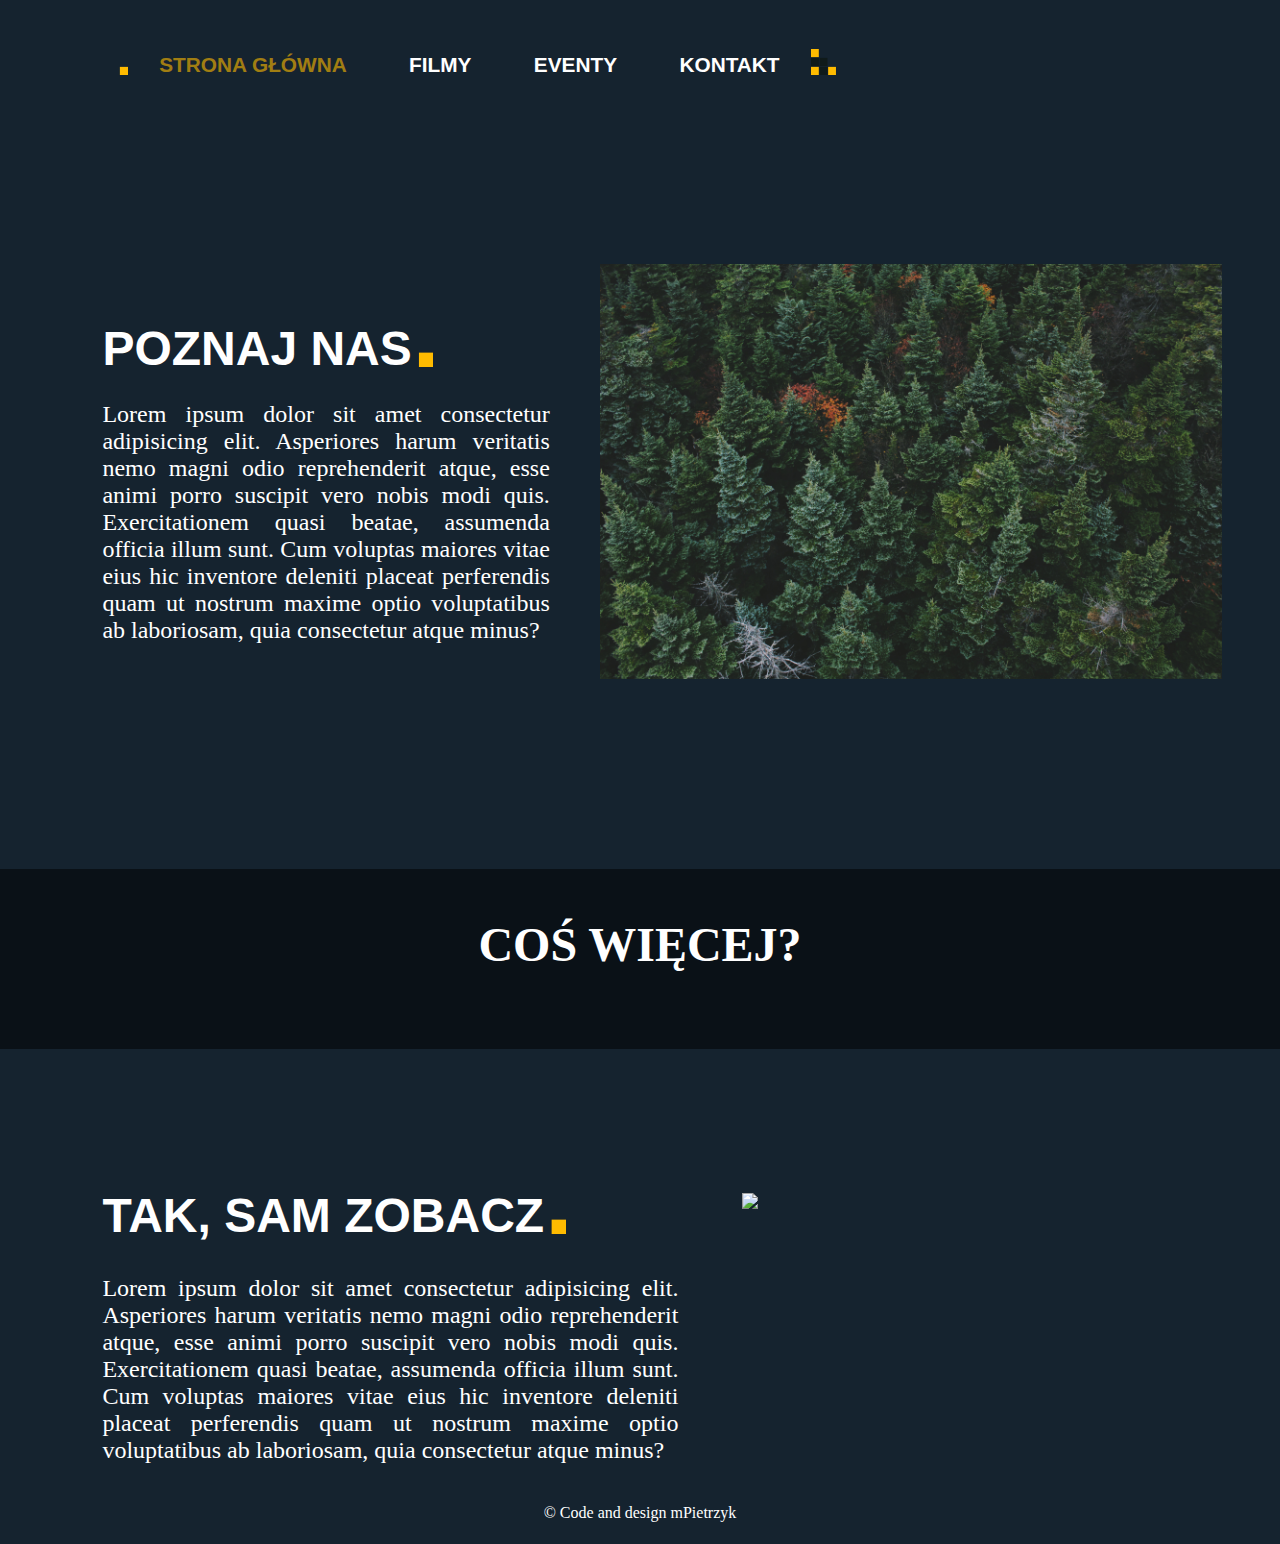
==== index.html @ db1879b5 "Added subpages" ====
<!DOCTYPE HTML>
<html lang="en">
    <head>
        <meta charset="UTF-8" />
        <meta name="viewport" content="width=device-width, initial-scale=1.0" />
		
        <meta name="Project wsei" content="Probably project for wsei">
        <title>Project wsei</title>
		
        <link rel="stylesheet" href="css/style.css" type="text/css"/>
    </head>
    <body>
        <div id="container">
		
			<!--<div id="top_right_img">
				<img src="assets/top_right_icon.png" />
			</div>
			-->
			
			
		
			<div id="navbar">
					<div class="square_icon">
						<img src="assets/svg/rightBottomSmallSquare.svg" />
					</div>
					
					<div class="button" style="opacity: 0.6;">		
						<p><a href="index.html" id="index_text">STRONA GŁÓWNA</a></p>	
					</div>
					<div class="button">
						<p><a href="video.html">FILMY</a></p>
					</div>
					<div class="button">
						<p><a href="events.html">EVENTY</a></p>
					</div>
					<div class="button">
						<p><a href="contact.html">KONTAKT</a></p>
					</div>
					
					<div class="square_icon">
						<img src="assets/svg/leftBottomTriangle.svg" />
					</div>
			</div>
			
			<div id="content">
				<div class="textbar">
					<div class="text_container">
						<div class="header">
							<span>
								POZNAJ NAS
							</span>
						</div>
						
						<div class="title_image">
							<img src="assets/svg/rightBottomSmallSquare.svg" />
						</div>
						<div style="clear:both;"></div>
						
						<div class="inner_text">
							<span>
								Lorem ipsum dolor sit amet consectetur adipisicing elit. Asperiores harum veritatis
								nemo magni odio reprehenderit atque, esse animi porro suscipit vero nobis modi quis.
								Exercitationem quasi beatae, assumenda officia illum sunt. Cum voluptas maiores
								vitae eius hic inventore deleniti placeat perferendis quam ut nostrum maxime optio
								voluptatibus ab laboriosam, quia consectetur atque minus?
							</span>
						</div>
					</div>
					
					<div class="image_container">
						<img src="assets/images/background.jpg" />
					</div>
				</div>
				
				<div class="textbar">
					<div class="text_middle">
						<div class="text_middle_background">
						</div>
						<span>
							COŚ WIĘCEJ?
						</span>
					</div>
				</div>
				
				<div class="textbar">
					<div class="text_container">
						<div class="header">
							<span>
								TAK, SAM ZOBACZ
							</span>
						</div>
						<div class="title_image">
							<img src="assets/svg/rightBottomSmallSquare.svg" />
						</div>
						<div style="clear:both;"></div>
						
						<div class="inner_text">
							<span>
								Lorem ipsum dolor sit amet consectetur adipisicing elit. Asperiores harum veritatis
								nemo magni odio reprehenderit atque, esse animi porro suscipit vero nobis modi quis.
								Exercitationem quasi beatae, assumenda officia illum sunt. Cum voluptas maiores
								vitae eius hic inventore deleniti placeat perferendis quam ut nostrum maxime optio
								voluptatibus ab laboriosam, quia consectetur atque minus?
							</span>
						</div>
					</div>
					
					<div class="image_container">
						<img src="https://placekitten.com/600/600" />
					</div>
				</div>
			</div>
			
			<div id="footer">
				<p>© Code and design mPietrzyk</p>
			</div>
			
        </div>
</html>
---- css/style.css ----
html {
	width: 100%;
    height: 100%;
	
    margin: 0;
    padding: 0;
}

body {
	width: 100%;
	margin: 0;
    padding: 0;
	
	overflow-x: hidden;
	
	color: white;
	
	background-color: #15232f;
	
	
	background-image: url("../assets/images/background3.png");
	background-repeat: no-repeat;
	background-attachment: fixed;
	background-size: cover;
}

a{
	text-decoration: none;
	color: white;
}

#top_right_img{
	
	position: absolute;
	
	top: 0;
	right: 0;
	
	z-index: -1;
}

#index_text{
	color: #0f1a1a;
	color: #ffbb00;

	border-bottom: 1px none black;
	
	-webkit-transition: all 400ms ease;
    -moz-transition: all 400ms ease;
    -o-transition: all 400ms ease;
    -ms-transition: all 400ms ease;
    transition: all 400ms ease;
}

#index_text:hover{
	border-bottom: 1px solid #ffbb00;
}

#container{
	
}

#content{
	margin-top: 15em;
	
	width: 100%;
	
	display: flex;
	flex-direction: column;
	
	text-align:center;
}

#navbar{
	padding-left: 8%;
	height: 4em;
	margin-top: 2em;
	
	font-size: 1em;

	display: flex;
	flex-direction: row;
	justify-content: center;
	
	font-family: 'Anton', sans-serif;
	
	z-index: 10;
	position: absolute;
	top: 0;
	left: 0;
}

#footer{
	width: 100%;
	height: 2.5em;
	margin-top: 2.5em;

	text-align: center;
	justify-content: center;
	
	z-index: 10;
	
	bottom: 0;
}

.square_icon {
	align-self: center;
}

.square_icon img{
	height: 1.6em;
	width: 1.6em;
}

.button{
	margin-left: 1.5em;
	margin-right: 1.5em;
	height: 100%;
	
	font-size: 1.3em;
	
	text-align: center;
	
	font-weight: bold;
	
	box-sizing: border-box;
}

.button p a{
	 border-bottom: 1px none black;
	 
	-webkit-transition: all 400ms ease;
    -moz-transition: all 400ms ease;
    -o-transition: all 400ms ease;
    -ms-transition: all 400ms ease;
    transition: all 400ms ease;
}

.button:hover p a{
	border-bottom: 1.1px solid white;
}

.button2:active{
	background: rgb(0,0,0);
	background: radial-gradient(circle, rgba(0,0,0, 0.4) 0%, rgba(0,0,0, 0) 40%);
}

.textbar{
	width: 100%;
	margin-top: 1em;

	font-size: 1.5em;
	text-align: justify;
	
	display: flex;
	flex-direction: row;
}

.text_container{
	max-width: 50%;
	padding-left: 8%;
	
	margin-top: auto;
	margin-bottom: auto;
}

.inner_text{
	max-width: 90%;
}

.header{
	float:left;
	
	font-size: 2em;
	font-weight: bold;
	margin-bottom: 5%;
	
	font-family: 'Anton', sans-serif;
}

.title_image img{
	width: 1.9em;
	height: 1.9em;
	
	margin-left: -1em;
}

.text_middle{
	width: 100%;
	
	margin-top: 15%;
	margin-bottom: 15%;
	
	font-size: 2em;
	font-weight: bold;
	
	text-align: center;
	justify-content: center;
	z-index: 1;
	
	position: static;
}

.image_container img{
	max-width: 95%;
	max-height: 95%;
}

.text_middle_background{
	width: 100%;
	height: 20%;
	
	font-size: 1em;
	
	opacity: 0.5;
	
	position: absolute;
	margin-top: -3.75%;
	
	background-color: black;
	z-index: -1;  
}

.video{
	width: 95%;
	height: 95%;
	
	padding-bottom: 3%;
	
	margin-left: 2.5%;
}

/* Photos autors:
- Background by Kyle Loftus from Pexels

*/
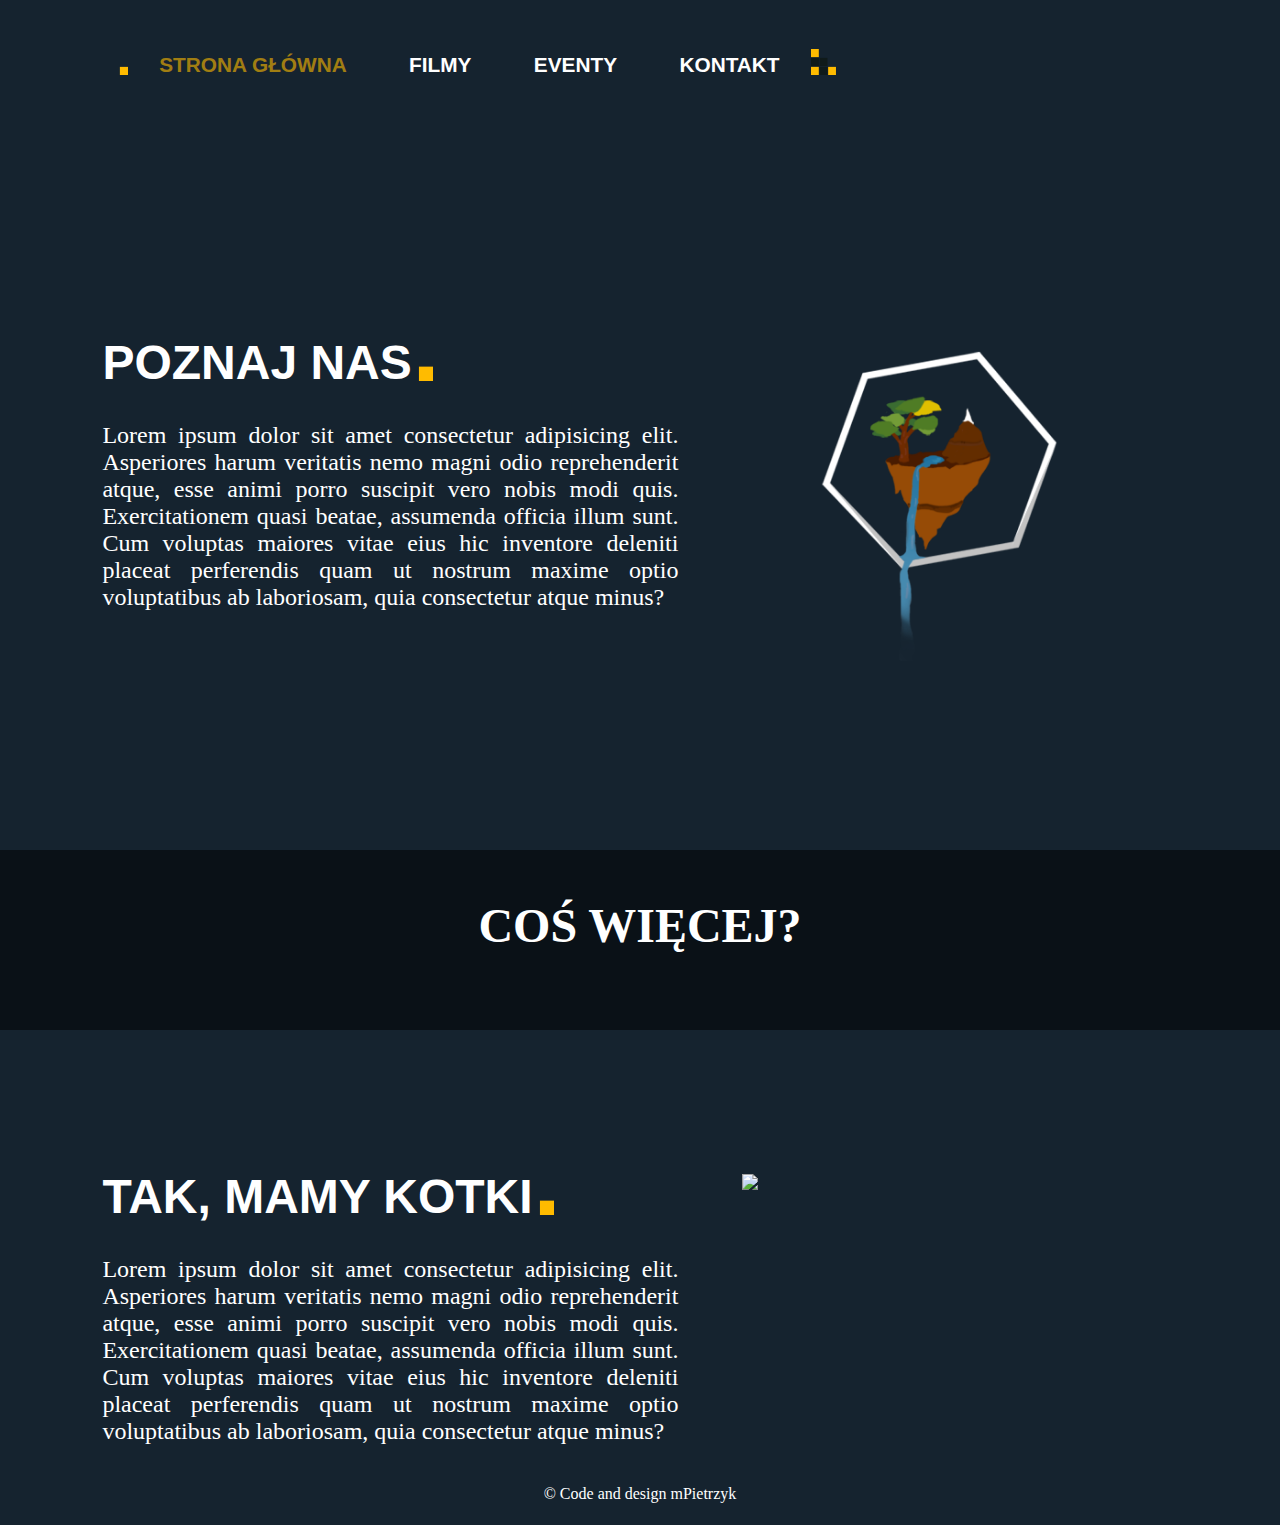
==== commit 9ac5f0a7: "Added contact page, fixed events page, added and fixed video in videos page." ====
--- a/index.html
+++ b/index.html
@@ -68,7 +68,7 @@
 					</div>
 					
 					<div class="image_container">
-						<img src="assets/images/background.jpg" />
+						<img src="assets/images/islandIcon.png" />
 					</div>
 				</div>
 				
@@ -86,7 +86,7 @@
 					<div class="text_container">
 						<div class="header">
 							<span>
-								TAK, SAM ZOBACZ
+								TAK, MAMY KOTKI
 							</span>
 						</div>
 						<div class="title_image">
--- a/css/style.css
+++ b/css/style.css
@@ -8,6 +8,7 @@
 
 body {
 	width: 100%;
+	height: 100%;
 	margin: 0;
     padding: 0;
 	
@@ -57,13 +58,14 @@
 }
 
 #container{
-	
+	display: block;
 }
 
 #content{
 	margin-top: 15em;
 	
 	width: 100%;
+	height: 300%;
 	
 	display: flex;
 	flex-direction: column;
@@ -94,7 +96,7 @@
 	width: 100%;
 	height: 2.5em;
 	margin-top: 2.5em;
-
+	
 	text-align: center;
 	justify-content: center;
 	
@@ -230,6 +232,52 @@
 	margin-left: 2.5%;
 }
 
+.outline_button{
+	border: 1px solid white;
+	height: 3em;
+	width: 5em;
+	margin-left: auto;
+	margin-right: auto;
+	
+	color: white;
+	background-color: transparent;
+}
+
+.outline_button:active{
+	opacity: 0.8;
+}
+
+#newObjContainter{
+	width: 60%;
+	margin-left: auto;
+	margin-right: auto;
+	
+	margin-top: 5em;
+	margin-bottom: 5em;
+}
+
+.removable_element{
+	width: 10em;
+	height: 10em;
+	background-color: black;
+	
+	margin-left: 1em;
+	margin-top: 1em;
+	float: left;
+}
+
+.exit_button{
+	width: 2em;
+	height: 2em;
+	
+	border: 1px solid white;
+	margin-left: auto;
+	margin-right: auto;
+	
+	color: black;
+	background-color: transparent;
+}
+
 /* Photos autors:
 - Background by Kyle Loftus from Pexels
 
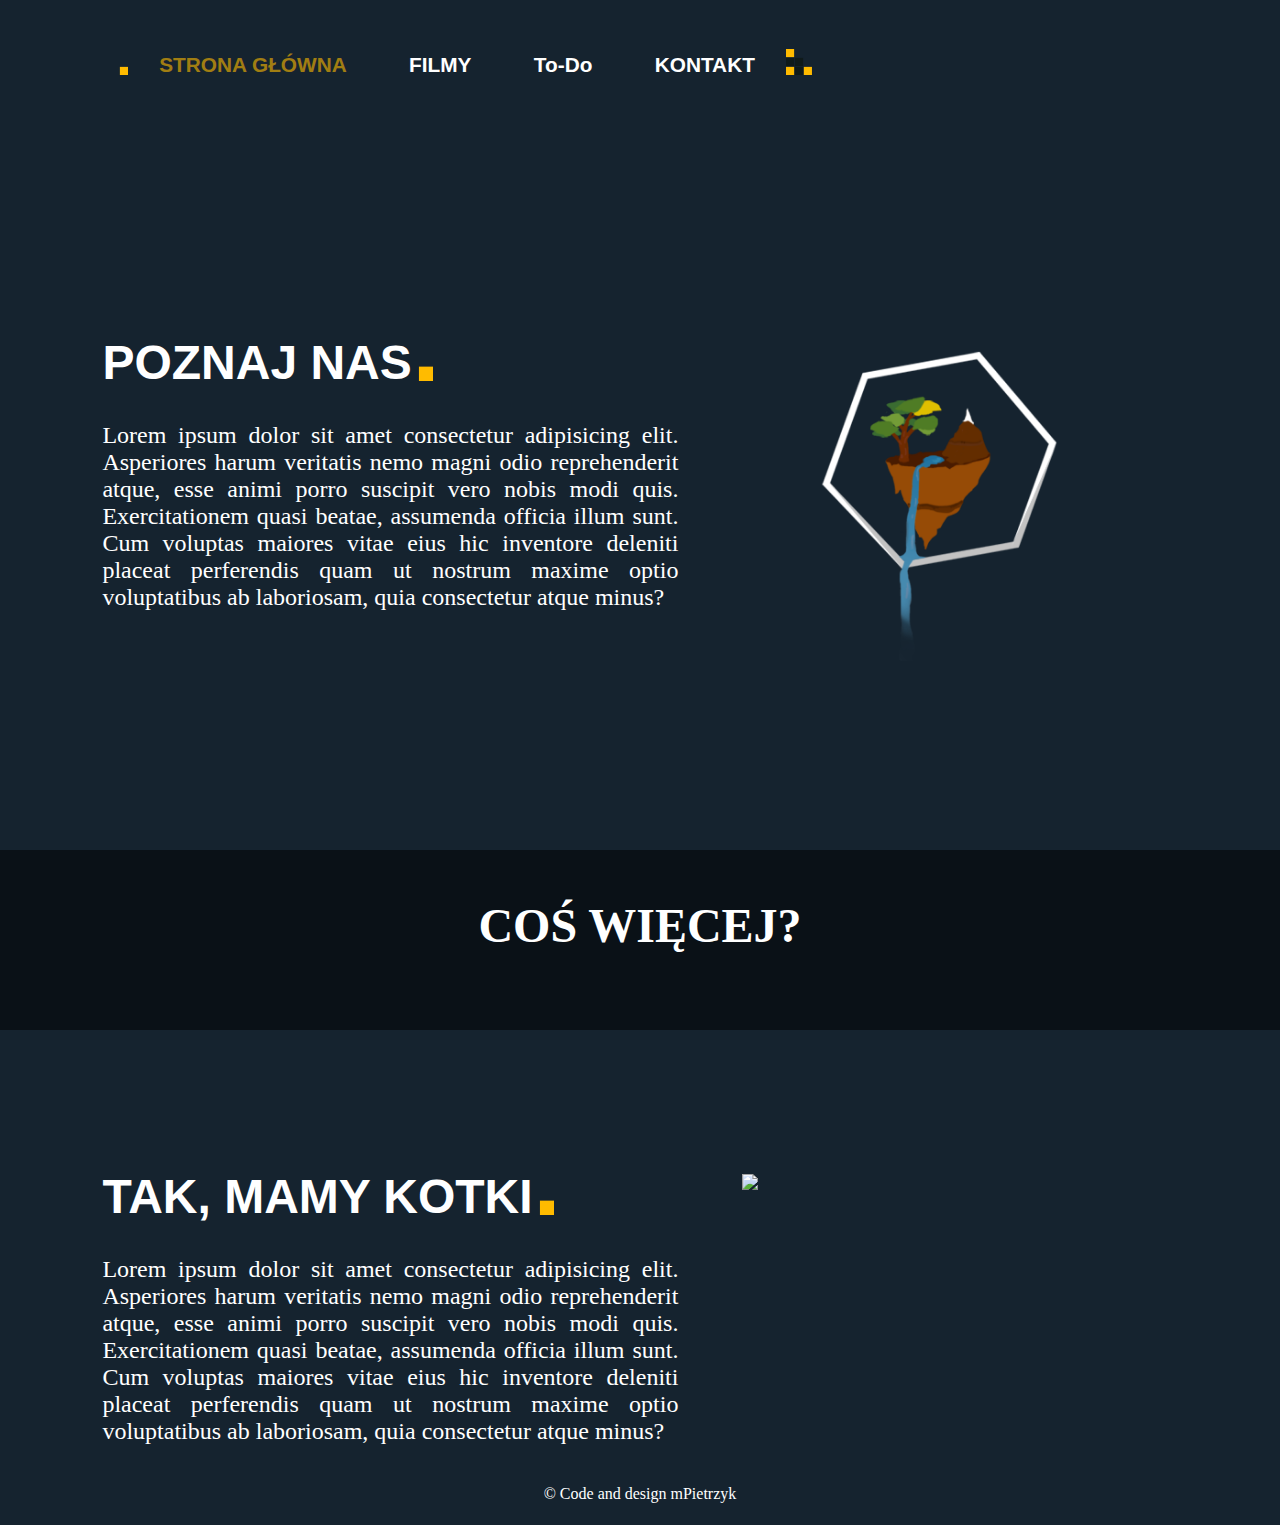
==== commit ffbbdece: "Added To-Do list" ====
--- a/index.html
+++ b/index.html
@@ -31,7 +31,7 @@
 						<p><a href="video.html">FILMY</a></p>
 					</div>
 					<div class="button">
-						<p><a href="events.html">EVENTY</a></p>
+						<p><a href="events.html">To-Do</a></p>
 					</div>
 					<div class="button">
 						<p><a href="contact.html">KONTAKT</a></p>
--- a/css/style.css
+++ b/css/style.css
@@ -1,14 +1,5 @@
-html {
-	width: 100%;
-    height: 100%;
-	
-    margin: 0;
-    padding: 0;
-}
-
 body {
 	width: 100%;
-	height: 100%;
 	margin: 0;
     padding: 0;
 	
@@ -25,13 +16,14 @@
 	background-size: cover;
 }
 
+/* Remove decoration from the link */
 a{
 	text-decoration: none;
 	color: white;
 }
 
+/*
 #top_right_img{
-	
 	position: absolute;
 	
 	top: 0;
@@ -39,7 +31,9 @@
 	
 	z-index: -1;
 }
-
+*/
+
+/* Index page text */
 #index_text{
 	color: #0f1a1a;
 	color: #ffbb00;
@@ -53,6 +47,7 @@
     transition: all 400ms ease;
 }
 
+/* Show underline of index text */
 #index_text:hover{
 	border-bottom: 1px solid #ffbb00;
 }
@@ -254,6 +249,9 @@
 	
 	margin-top: 5em;
 	margin-bottom: 5em;
+	
+	display: flex;
+	flex-direction: column;
 }
 
 .removable_element{
@@ -278,6 +276,48 @@
 	background-color: transparent;
 }
 
+.todo_input_text_field{
+	width: 40%;
+	
+	margin-left: auto;
+	margin-right: auto;
+	
+	margin-bottom: 2em;
+}
+
+.row{
+	width: 100%;
+	
+	display: flex;
+	flex-direction: row;
+	justify-content: center;
+}
+
+.row_field{
+	padding: 20px;
+	text-align: center;
+	overflow-wrap: break-word;
+	/*flex-basis: 5%;*/
+}
+
+/* 
+	To-Do list architecture: 
+		1. Task ID - text, assigned by the script
+		2. Task assignee - drop-down select list
+		3. Task text - text, entered by the user
+		4. Task finished - checkbox
+		5. Edit task - button
+		6. Remove task - button
+*/
+
+.row_field:nth-child(3){
+	width: 40%;
+}
+
+.row_field:nth-child(even){
+	background-color: black;
+}
+
 /* Photos autors:
 - Background by Kyle Loftus from Pexels
 
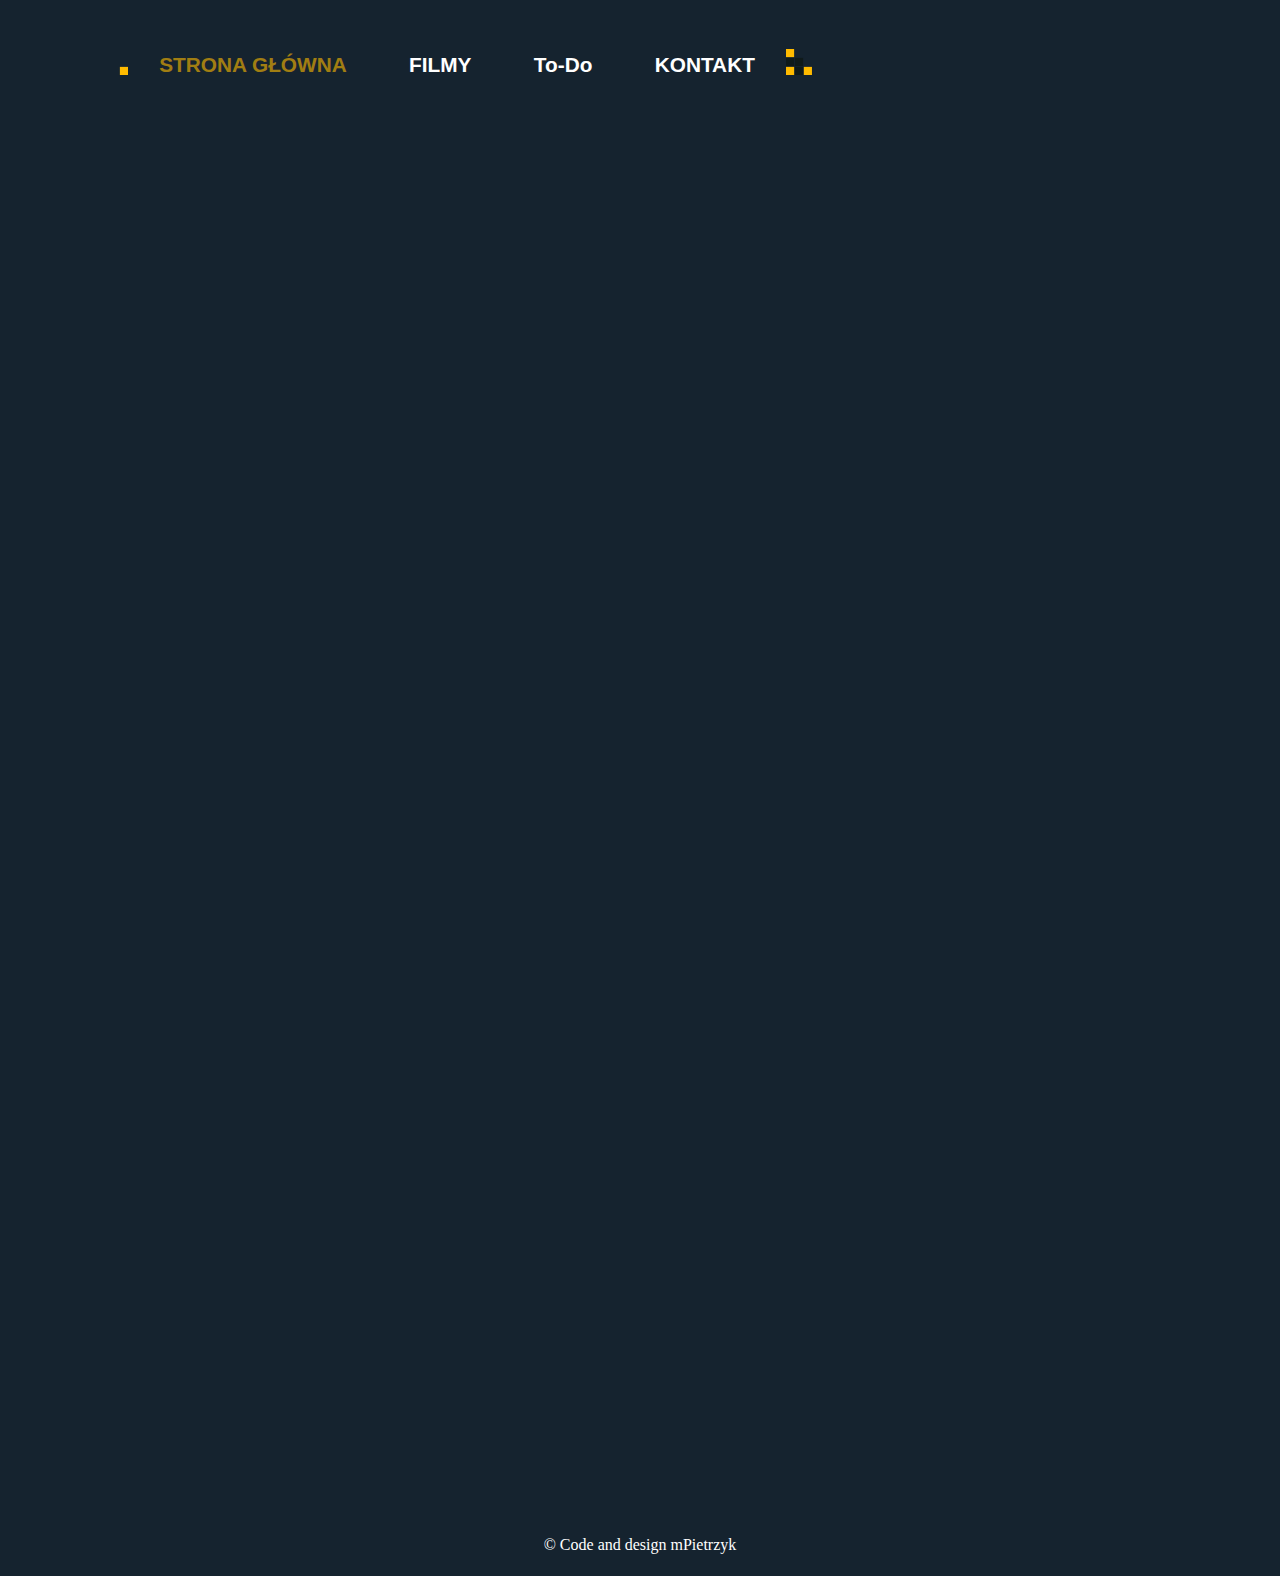
==== commit 50eb4211: "Adding animations" ====
--- a/index.html
+++ b/index.html
@@ -18,7 +18,6 @@
 			-->
 			
 			
-		
 			<div id="navbar">
 					<div class="square_icon">
 						<img src="assets/svg/rightBottomSmallSquare.svg" />
@@ -41,6 +40,7 @@
 						<img src="assets/svg/leftBottomTriangle.svg" />
 					</div>
 			</div>
+			
 			
 			<div id="content">
 				<div class="textbar">
@@ -74,8 +74,6 @@
 				
 				<div class="textbar">
 					<div class="text_middle">
-						<div class="text_middle_background">
-						</div>
 						<span>
 							COŚ WIĘCEJ?
 						</span>
--- a/css/style.css
+++ b/css/style.css
@@ -14,6 +14,16 @@
 	background-repeat: no-repeat;
 	background-attachment: fixed;
 	background-size: cover;
+}
+
+@keyframes enter {
+    from { transform: translate(10%); opacity: 0;}
+    to   { transform: translate(0%); opacity: 1; }
+}
+
+@keyframes fadein {
+    from { opacity: 0; }
+    to   { opacity: 1; }
 }
 
 /* Remove decoration from the link */
@@ -85,6 +95,8 @@
 	position: absolute;
 	top: 0;
 	left: 0;
+	
+	animation: enter 1s;
 }
 
 #footer{
@@ -151,6 +163,12 @@
 	
 	display: flex;
 	flex-direction: row;
+	
+	opacity: 0;
+
+	animation: enter 1s;
+	animation-delay: 0.5s;
+	animation-fill-mode: forwards;
 }
 
 .text_container{
@@ -173,6 +191,12 @@
 	margin-bottom: 5%;
 	
 	font-family: 'Anton', sans-serif;
+	
+	opacity: 0;
+
+	animation: enter 1s;
+	animation-delay: 0.8s;
+	animation-fill-mode: forwards;
 }
 
 .title_image img{
@@ -180,6 +204,12 @@
 	height: 1.9em;
 	
 	margin-left: -1em;
+	
+	opacity: 0;
+
+	animation: enter 1s;
+	animation-delay: 1s;
+	animation-fill-mode: forwards;
 }
 
 .text_middle{
@@ -187,6 +217,8 @@
 	
 	margin-top: 15%;
 	margin-bottom: 15%;
+	padding-top: 2%;
+	padding-bottom: 2%;
 	
 	font-size: 2em;
 	font-weight: bold;
@@ -194,6 +226,8 @@
 	text-align: center;
 	justify-content: center;
 	z-index: 1;
+	
+	background-color: rgba(0, 0, 0, 0.6);
 	
 	position: static;
 }
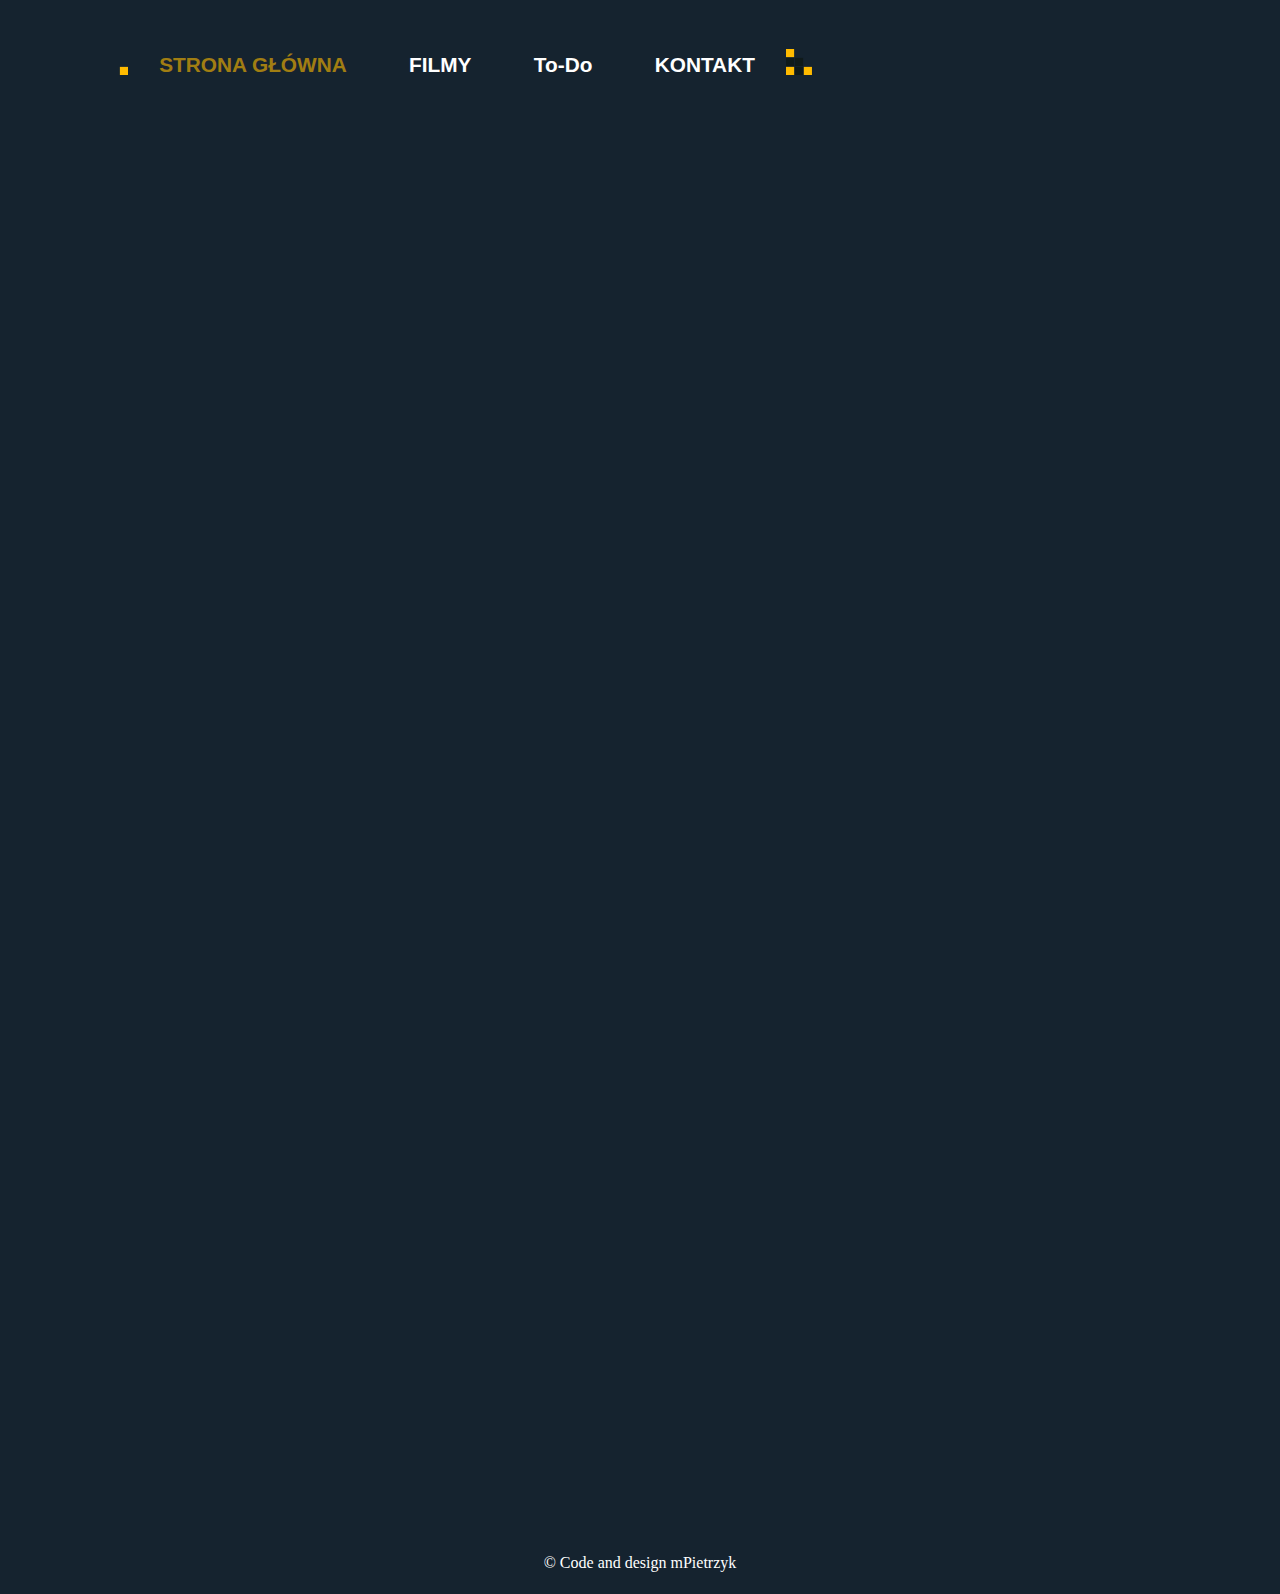
==== commit 0abc3213: "Added scaling based on screen size" ====
--- a/index.html
+++ b/index.html
@@ -8,6 +8,7 @@
         <title>Project wsei</title>
 		
         <link rel="stylesheet" href="css/style.css" type="text/css"/>
+        <link rel="stylesheet" href="fontello/css/fontello.css" type="text/css"/>
     </head>
     <body>
         <div id="container">
@@ -39,6 +40,27 @@
 					<div class="square_icon">
 						<img src="assets/svg/leftBottomTriangle.svg" />
 					</div>
+			</div>
+			
+			<div id="hamburger_icon">
+				<i class="icon-menu" onclick="ShowMobileMenu()"></i>
+			</div>
+			
+			<div id="mobile_menu">
+			<div id="mobile_menu_buttons">
+				<div class="button" style="opacity: 0.6;">		
+					<p><a href="index.html" id="index_text">STRONA GŁÓWNA</a></p>	
+				</div>
+				<div class="button">
+					<p><a href="video.html">FILMY</a></p>
+				</div>
+				<div class="button">
+					<p><a href="events.html">To-Do</a></p>
+				</div>
+				<div class="button">
+					<p><a href="contact.html">KONTAKT</a></p>
+				</div>
+			</div>
 			</div>
 			
 			
@@ -93,13 +115,13 @@
 						<div style="clear:both;"></div>
 						
 						<div class="inner_text">
-							<span>
+							<div>
 								Lorem ipsum dolor sit amet consectetur adipisicing elit. Asperiores harum veritatis
 								nemo magni odio reprehenderit atque, esse animi porro suscipit vero nobis modi quis.
 								Exercitationem quasi beatae, assumenda officia illum sunt. Cum voluptas maiores
 								vitae eius hic inventore deleniti placeat perferendis quam ut nostrum maxime optio
 								voluptatibus ab laboriosam, quia consectetur atque minus?
-							</span>
+							</div>
 						</div>
 					</div>
 					
@@ -114,6 +136,7 @@
 			</div>
 			
         </div>
+		<script src="js/menuMobile.js"></script>
 </html>
 
 
--- a/css/style.css
+++ b/css/style.css
@@ -14,6 +14,11 @@
 	background-repeat: no-repeat;
 	background-attachment: fixed;
 	background-size: cover;
+}
+
+@keyframes enter_top {
+    from { transform: translate(0, -20%); opacity: 0;}
+    to   { transform: translate(0, 0%); opacity: 1; }
 }
 
 @keyframes enter {
@@ -84,7 +89,7 @@
 	margin-top: 2em;
 	
 	font-size: 1em;
-
+	
 	display: flex;
 	flex-direction: row;
 	justify-content: center;
@@ -97,6 +102,14 @@
 	left: 0;
 	
 	animation: enter 1s;
+}
+
+#hamburger_icon, #mobile_menu{
+	visibility: hidden;
+}
+
+.animate_top_enter{
+		animation: enter_top 1s;
 }
 
 #footer{
@@ -288,6 +301,7 @@
 	flex-direction: column;
 }
 
+/*
 .removable_element{
 	width: 10em;
 	height: 10em;
@@ -309,8 +323,9 @@
 	color: black;
 	background-color: transparent;
 }
-
-.todo_input_text_field{
+*/
+
+#todo_input_text_field{
 	width: 40%;
 	
 	margin-left: auto;
@@ -331,8 +346,31 @@
 	padding: 20px;
 	text-align: center;
 	overflow-wrap: break-word;
-	/*flex-basis: 5%;*/
-}
+	overflow-y: auto;
+	
+	display: flex;
+	
+	justify-content: center;
+	align-items: center;
+}
+
+#row_id{
+	width: 5%;
+	font-weight: bold;
+}
+#assignee{
+	width: 15%;
+}
+#description{
+	width: 55%;
+}
+#finished{
+	width: 10%;
+}
+#edit_remove{
+	width: 15%;
+}
+
 
 /* 
 	To-Do list architecture: 
@@ -344,17 +382,53 @@
 		6. Remove task - button
 */
 
-.row_field:nth-child(3){
-	width: 40%;
-}
-
 .row_field:nth-child(even){
-	background-color: black;
-}
+	background-color: rgb(0, 0, 0, 0.9);
+}
+
+.row_field:nth-child(odd){
+	background-color: rgb(0, 0, 0, 0.2);
+}
+
+@media only screen and (max-width: 640px){
+	#navbar{
+		visibility: hidden;
+	}
+	
+	#hamburger_icon{
+		visibility: visible;
+		font-size: 4em;
+	}
+	
+	#hamburger_icon i {
+		background-color: rgb(0,0,0, 0.5);
+	}
+	
+	#mobile_menu{
+		visibility: visible;
+		
+		width: 100%;
+		font-size: 2em;
+		
+		background-color: rgb(0, 0 ,0 , 0.2);
+	}
+	
+	#content{
+		margin-top: 0;
+	}
+	
+	#newObjContainter{
+		width: 90%;
+	}
+	
+	#todo_input_text_field{
+		width: 80%;
+	}
+}
+
 
 /* Photos autors:
 - Background by Kyle Loftus from Pexels
-
 */
 
 
--- a/fontello/css/fontello.css
+++ b/fontello/css/fontello.css
@@ -0,0 +1,64 @@
+@font-face {
+  font-family: 'fontello';
+  src: url('../font/fontello.eot?69481938');
+  src: url('../font/fontello.eot?69481938#iefix') format('embedded-opentype'),
+       url('../font/fontello.woff2?69481938') format('woff2'),
+       url('../font/fontello.woff?69481938') format('woff'),
+       url('../font/fontello.ttf?69481938') format('truetype'),
+       url('../font/fontello.svg?69481938#fontello') format('svg');
+  font-weight: normal;
+  font-style: normal;
+}
+/* Chrome hack: SVG is rendered more smooth in Windozze. 100% magic, uncomment if you need it. */
+/* Note, that will break hinting! In other OS-es font will be not as sharp as it could be */
+/*
+@media screen and (-webkit-min-device-pixel-ratio:0) {
+  @font-face {
+    font-family: 'fontello';
+    src: url('../font/fontello.svg?69481938#fontello') format('svg');
+  }
+}
+*/
+ 
+ [class^="icon-"]:before, [class*=" icon-"]:before {
+  font-family: "fontello";
+  font-style: normal;
+  font-weight: normal;
+  speak: never;
+ 
+  display: inline-block;
+  text-decoration: inherit;
+  width: 1em;
+  margin-right: .2em;
+  text-align: center;
+  /* opacity: .8; */
+ 
+  /* For safety - reset parent styles, that can break glyph codes*/
+  font-variant: normal;
+  text-transform: none;
+ 
+  /* fix buttons height, for twitter bootstrap */
+  line-height: 1em;
+ 
+  /* Animation center compensation - margins should be symmetric */
+  /* remove if not needed */
+  margin-left: .2em;
+ 
+  /* you can be more comfortable with increased icons size */
+  /* font-size: 120%; */
+ 
+  /* Font smoothing. That was taken from TWBS */
+  -webkit-font-smoothing: antialiased;
+  -moz-osx-font-smoothing: grayscale;
+ 
+  /* Uncomment for 3D effect */
+  /* text-shadow: 1px 1px 1px rgba(127, 127, 127, 0.3); */
+}
+ 
+.icon-trash-empty:before { content: '\e800'; } /* '' */
+.icon-home-outline:before { content: '\e801'; } /* '' */
+.icon-pencil:before { content: '\e802'; } /* '' */
+.icon-ok:before { content: '\e803'; } /* '' */
+.icon-ok-circled2:before { content: '\e804'; } /* '' */
+.icon-hourglass:before { content: '\e805'; } /* '' */
+.icon-menu:before { content: '\f0c9'; } /* '' */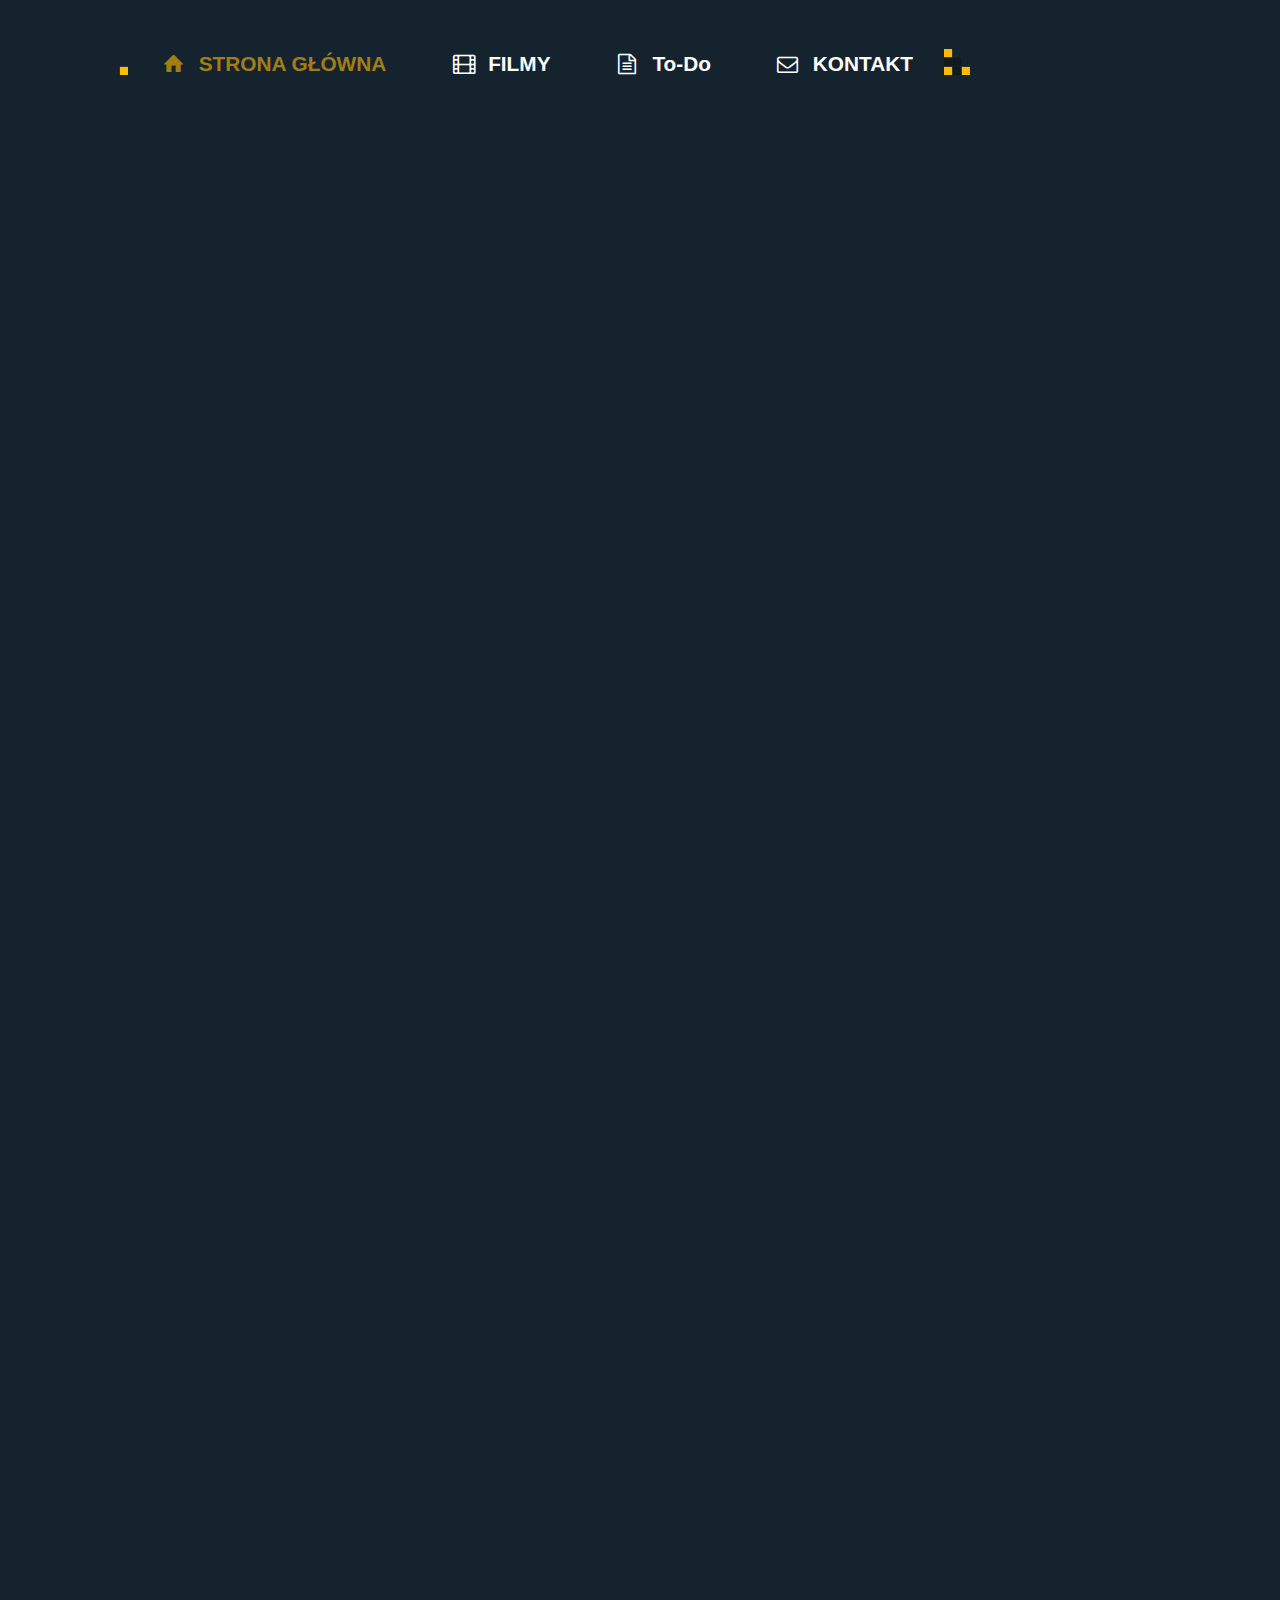
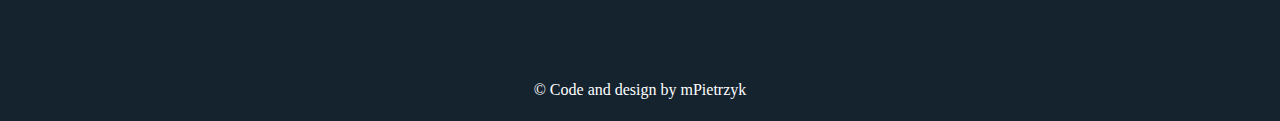
==== commit 58c101de: "Fixed some minor issues" ====
--- a/index.html
+++ b/index.html
@@ -24,17 +24,21 @@
 						<img src="assets/svg/rightBottomSmallSquare.svg" />
 					</div>
 					
-					<div class="button" style="opacity: 0.6;">		
-						<p><a href="index.html" id="index_text">STRONA GŁÓWNA</a></p>	
+					<div class="button" style="opacity: 0.6;">
+						<i class="icon-home" style="color: #ffbb00">&ensp;</i>
+						<span><a id="index_text">STRONA GŁÓWNA</a></span>	
 					</div>
 					<div class="button">
-						<p><a href="video.html">FILMY</a></p>
+						<i class="icon-video">&ensp;</i>
+						<span><a href="video.html">FILMY</a></span>
 					</div>
 					<div class="button">
-						<p><a href="events.html">To-Do</a></p>
+						<i class="icon-doc-text">&ensp;</i>
+						<span><a href="events.html">To-Do</a></span>
 					</div>
 					<div class="button">
-						<p><a href="contact.html">KONTAKT</a></p>
+						<i class="icon-mail">&ensp;</i>
+						<span><a href="contact.html">KONTAKT</a></span>
 					</div>
 					
 					<div class="square_icon">
@@ -48,17 +52,21 @@
 			
 			<div id="mobile_menu">
 			<div id="mobile_menu_buttons">
-				<div class="button" style="opacity: 0.6;">		
-					<p><a href="index.html" id="index_text">STRONA GŁÓWNA</a></p>	
+				<div class="button" style="opacity: 0.6;">
+					<i class="icon-home"></i>
+					<span><a id="index_text">STRONA GŁÓWNA</a></span>	
 				</div>
 				<div class="button">
-					<p><a href="video.html">FILMY</a></p>
+					<i class="icon-video">&ensp;</i>
+					<span><a href="video.html">FILMY</a></span>
 				</div>
 				<div class="button">
-					<p><a href="events.html">To-Do</a></p>
+					<i class="icon-doc-text">&ensp;</i>
+					<span><a href="events.html">To-Do</a></span>
 				</div>
 				<div class="button">
-					<p><a href="contact.html">KONTAKT</a></p>
+					<i class="icon-mail">&ensp;</i>
+					<span><a href="contact.html">KONTAKT</a></span>
 				</div>
 			</div>
 			</div>
@@ -80,17 +88,16 @@
 						
 						<div class="inner_text">
 							<span>
-								Lorem ipsum dolor sit amet consectetur adipisicing elit. Asperiores harum veritatis
-								nemo magni odio reprehenderit atque, esse animi porro suscipit vero nobis modi quis.
-								Exercitationem quasi beatae, assumenda officia illum sunt. Cum voluptas maiores
-								vitae eius hic inventore deleniti placeat perferendis quam ut nostrum maxime optio
-								voluptatibus ab laboriosam, quia consectetur atque minus?
+								Wypełniamy strony internetowe całkowicie unikalnym i losowym tekstem.
+								Jeśli z jakiegoś powodu nie masz ochoty na wypełnienie swojej strony internetowej
+								zwyczajnym "Lorem Ipsum", zatrudnij nas a nie pożałujesz.
+								Gwarantujemy w pełni losowy i zrandomizowany tekst odpowiadający wszystkim potrzebom.
 							</span>
 						</div>
 					</div>
 					
 					<div class="image_container">
-						<img src="assets/images/islandIcon.png" />
+						<img class="rotate_on_hover" src="assets/images/randomTextIcon.png" style="scale: 0.6"/>
 					</div>
 				</div>
 				
@@ -116,11 +123,11 @@
 						
 						<div class="inner_text">
 							<div>
-								Lorem ipsum dolor sit amet consectetur adipisicing elit. Asperiores harum veritatis
-								nemo magni odio reprehenderit atque, esse animi porro suscipit vero nobis modi quis.
-								Exercitationem quasi beatae, assumenda officia illum sunt. Cum voluptas maiores
-								vitae eius hic inventore deleniti placeat perferendis quam ut nostrum maxime optio
-								voluptatibus ab laboriosam, quia consectetur atque minus?
+								W pakiecie oferujemy również wypełnienie dowolnego miejsca obrazkiem place kittena,
+								czyli Twojego własnego, niesamowitego kotka. Posiadamy koty wszelkich  możliwych
+								rozmiarów, a wieć nie będzie problemu ze zmieszczeniem ich w wybrane przez Ciebie
+								miejsce na obrazek. Jeśli więc masz puste miejsce na obrazek i nie wiesz czym je wypełnić
+								- my jesteśmy firmą, której powinieneś zaufać i powierzyć swoje miejsca na obrazki.
 							</div>
 						</div>
 					</div>
@@ -132,7 +139,7 @@
 			</div>
 			
 			<div id="footer">
-				<p>© Code and design mPietrzyk</p>
+				<p>© Code and design by mPietrzyk</p>
 			</div>
 			
         </div>
--- a/css/style.css
+++ b/css/style.css
@@ -48,9 +48,8 @@
 }
 */
 
-/* Index page text */
+/* Index page text color: #0f1a1a;*/
 #index_text{
-	color: #0f1a1a;
 	color: #ffbb00;
 
 	border-bottom: 1px none black;
@@ -140,15 +139,16 @@
 	height: 100%;
 	
 	font-size: 1.3em;
-	
 	text-align: center;
-	
 	font-weight: bold;
 	
+	display: flex;
+	align-items:center;
+	
 	box-sizing: border-box;
 }
 
-.button p a{
+.button span a{
 	 border-bottom: 1px none black;
 	 
 	-webkit-transition: all 400ms ease;
@@ -158,7 +158,7 @@
     transition: all 400ms ease;
 }
 
-.button:hover p a{
+.button:hover span a{
 	border-bottom: 1.1px solid white;
 }
 
@@ -248,6 +248,14 @@
 .image_container img{
 	max-width: 95%;
 	max-height: 95%;
+}
+
+.rotate_on_hover{
+	transition-duration: 1.5s;
+}
+
+.rotate_on_hover:hover{
+	transform: rotate3d(2, 3, 1, 80deg);
 }
 
 .text_middle_background{
@@ -283,6 +291,8 @@
 	
 	color: white;
 	background-color: transparent;
+	
+	display: block;
 }
 
 .outline_button:active{
@@ -362,15 +372,14 @@
 	width: 15%;
 }
 #description{
-	width: 55%;
+	width: 50%;
 }
 #finished{
-	width: 10%;
+	width: 15%;
 }
 #edit_remove{
 	width: 15%;
 }
-
 
 /* 
 	To-Do list architecture: 
@@ -390,6 +399,18 @@
 	background-color: rgb(0, 0, 0, 0.2);
 }
 
+.mobile_only{
+		display: none;
+}
+
+.big_screen_only{
+		display: initial;
+}
+
+.hover_bump:hover{
+	transform: scale(1.5);
+}
+
 @media only screen and (max-width: 640px){
 	#navbar{
 		visibility: hidden;
@@ -424,6 +445,14 @@
 	#todo_input_text_field{
 		width: 80%;
 	}
+	
+	.mobile_only{
+		display: initial;
+	}
+	
+	.big_screen_only{
+		display: none;
+	}
 }
 
 
--- a/fontello/css/fontello.css
+++ b/fontello/css/fontello.css
@@ -1,11 +1,11 @@
 @font-face {
   font-family: 'fontello';
-  src: url('../font/fontello.eot?69481938');
-  src: url('../font/fontello.eot?69481938#iefix') format('embedded-opentype'),
-       url('../font/fontello.woff2?69481938') format('woff2'),
-       url('../font/fontello.woff?69481938') format('woff'),
-       url('../font/fontello.ttf?69481938') format('truetype'),
-       url('../font/fontello.svg?69481938#fontello') format('svg');
+  src: url('../font/fontello.eot?3301769');
+  src: url('../font/fontello.eot?3301769#iefix') format('embedded-opentype'),
+       url('../font/fontello.woff2?3301769') format('woff2'),
+       url('../font/fontello.woff?3301769') format('woff'),
+       url('../font/fontello.ttf?3301769') format('truetype'),
+       url('../font/fontello.svg?3301769#fontello') format('svg');
   font-weight: normal;
   font-style: normal;
 }
@@ -15,7 +15,7 @@
 @media screen and (-webkit-min-device-pixel-ratio:0) {
   @font-face {
     font-family: 'fontello';
-    src: url('../font/fontello.svg?69481938#fontello') format('svg');
+    src: url('../font/fontello.svg?3301769#fontello') format('svg');
   }
 }
 */
@@ -61,4 +61,12 @@
 .icon-ok:before { content: '\e803'; } /* '' */
 .icon-ok-circled2:before { content: '\e804'; } /* '' */
 .icon-hourglass:before { content: '\e805'; } /* '' */
-.icon-menu:before { content: '\f0c9'; } /* '' */+.icon-user:before { content: '\e806'; } /* '' */
+.icon-list:before { content: '\e807'; } /* '' */
+.icon-home:before { content: '\e808'; } /* '' */
+.icon-mail:before { content: '\e809'; } /* '' */
+.icon-video:before { content: '\e80a'; } /* '' */
+.icon-video-alt:before { content: '\e80b'; } /* '' */
+.icon-menu:before { content: '\f0c9'; } /* '' */
+.icon-doc-text:before { content: '\f0f6'; } /* '' */
+.icon-youtube-play:before { content: '\f16a'; } /* '' */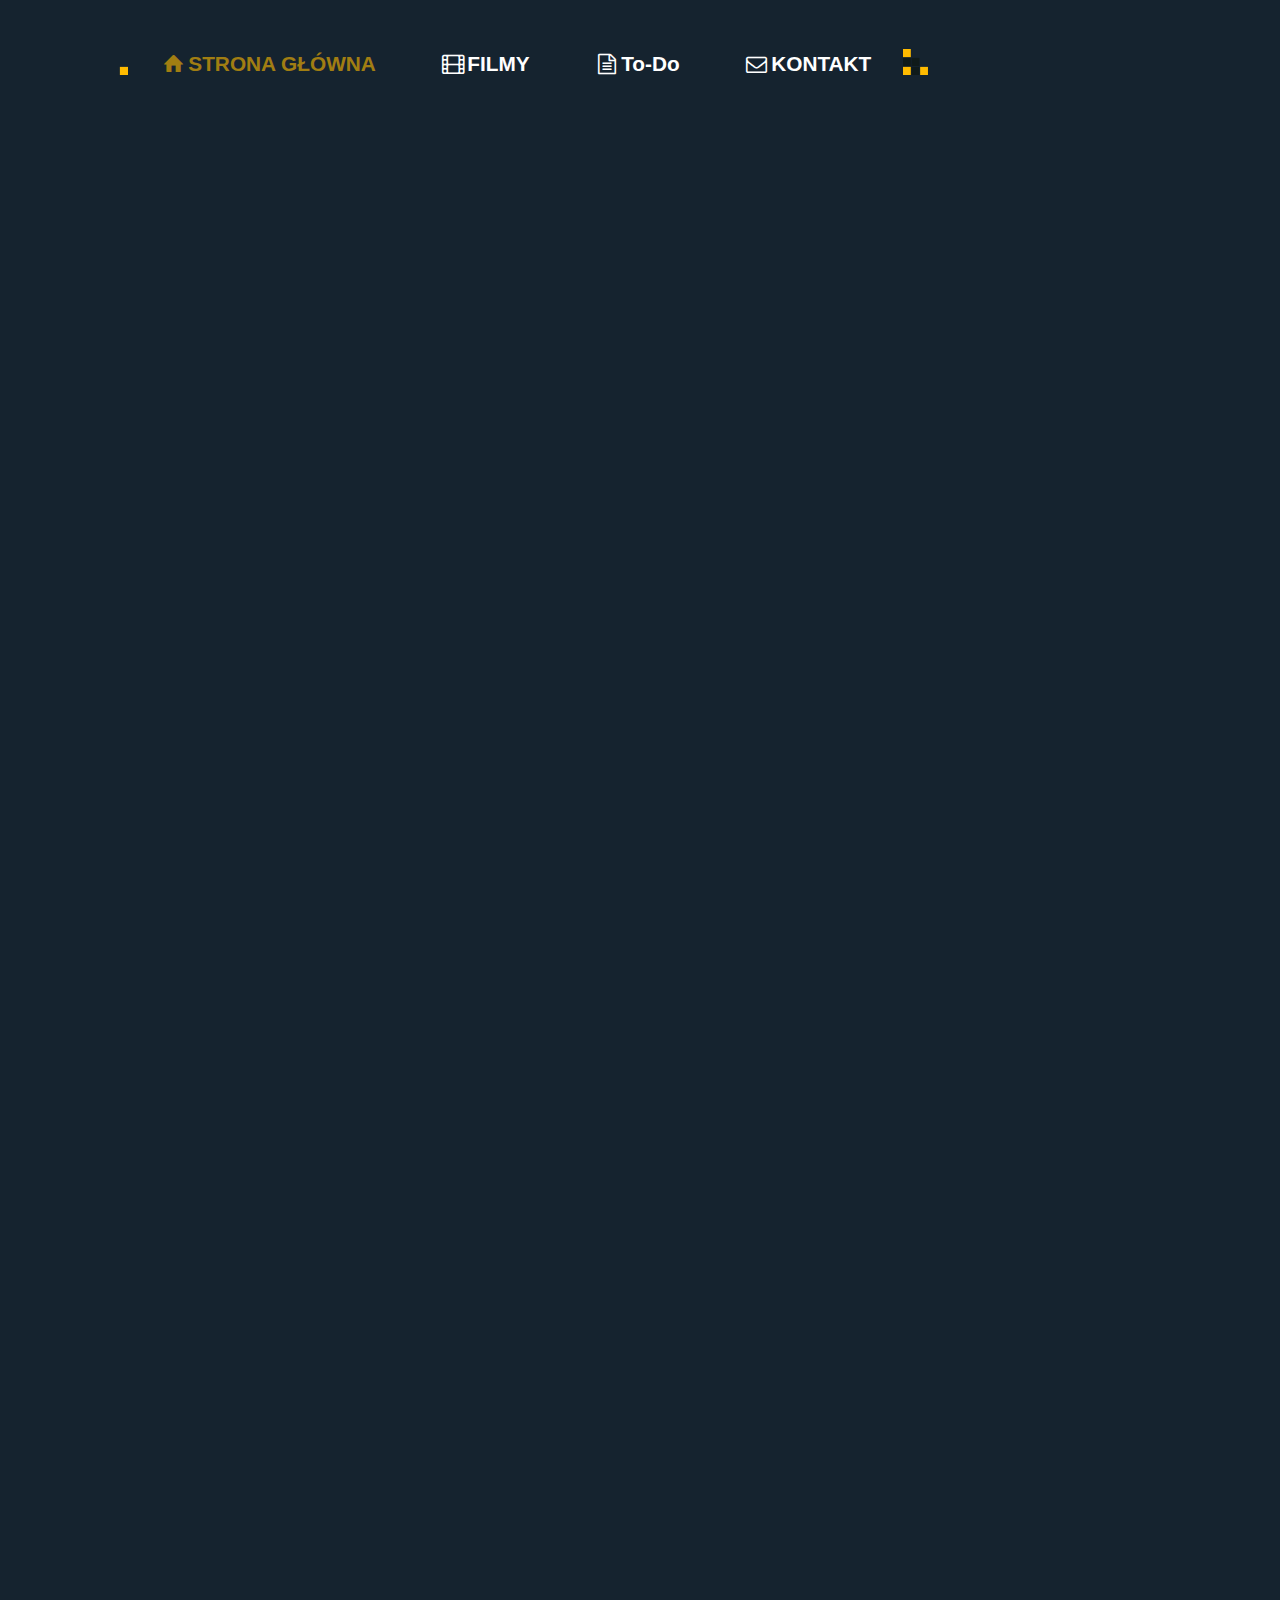
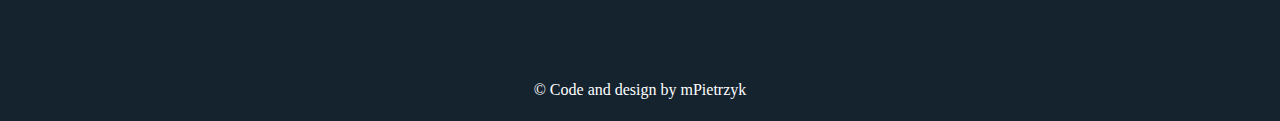
==== commit b3eb5595: "Finished mobile menu" ====
--- a/index.html
+++ b/index.html
@@ -25,19 +25,19 @@
 					</div>
 					
 					<div class="button" style="opacity: 0.6;">
-						<i class="icon-home" style="color: #ffbb00">&ensp;</i>
+						<i class="icon-home" style="color: #ffbb00"></i>
 						<span><a id="index_text">STRONA GŁÓWNA</a></span>	
 					</div>
 					<div class="button">
-						<i class="icon-video">&ensp;</i>
+						<i class="icon-video"></i>
 						<span><a href="video.html">FILMY</a></span>
 					</div>
 					<div class="button">
-						<i class="icon-doc-text">&ensp;</i>
+						<i class="icon-doc-text"></i>
 						<span><a href="events.html">To-Do</a></span>
 					</div>
 					<div class="button">
-						<i class="icon-mail">&ensp;</i>
+						<i class="icon-mail"></i>
 						<span><a href="contact.html">KONTAKT</a></span>
 					</div>
 					
@@ -53,7 +53,7 @@
 			<div id="mobile_menu">
 			<div id="mobile_menu_buttons">
 				<div class="button" style="opacity: 0.6;">
-					<i class="icon-home"></i>
+					<i class="icon-home" style="color: #ffbb00"></i>
 					<span><a id="index_text">STRONA GŁÓWNA</a></span>	
 				</div>
 				<div class="button">
